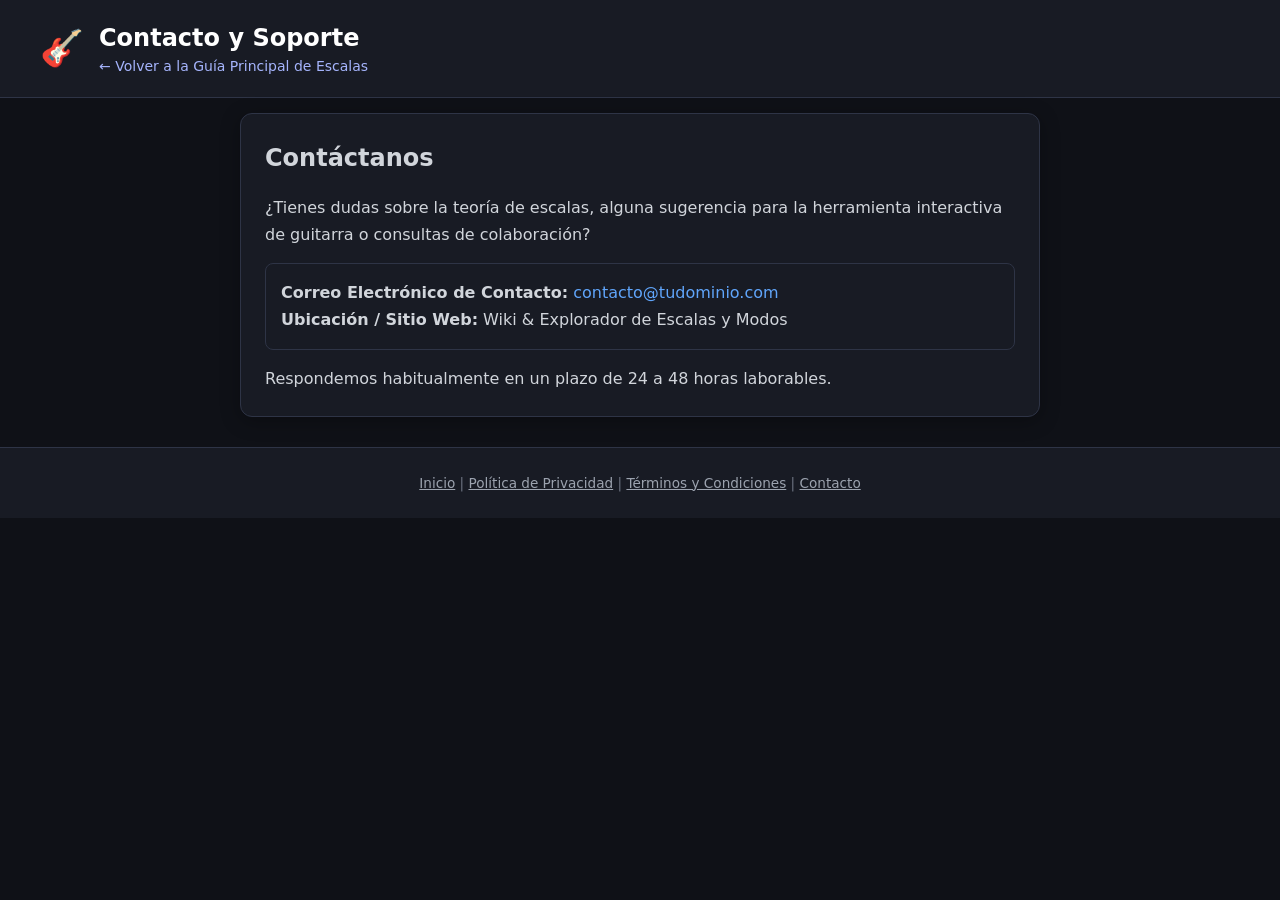
==== contacto.html @ e7c22ce0 "Publish full-width encyclopedia, AdSense containers, and legal compliance pages to main Co-authored-" ====
<!DOCTYPE html>
<html lang="es">
<head>
  <meta charset="UTF-8">
  <meta name="viewport" content="width=device-width, initial-scale=1.0">
  <title>Contacto - Wiki & Explorador de Escalas</title>
  <link rel="stylesheet" href="styles.css">
</head>
<body>
  <header class="app-header">
    <div class="logo-container">
      <span class="logo-icon">🎸</span>
      <div>
        <h1>Contacto y Soporte</h1>
        <p class="subtitle"><a href="index.html" style="color:#a5b4fc; text-decoration:none;">← Volver a la Guía Principal de Escalas</a></p>
      </div>
    </div>
  </header>

  <main class="app-container">
    <section class="card" style="display:flex; flex-direction:column; gap:15px; color:#d1d5db; line-height:1.7; max-width:800px; margin:0 auto; width:100%;">
      <h2>Contáctanos</h2>
      <p>¿Tienes dudas sobre la teoría de escalas, alguna sugerencia para la herramienta interactiva de guitarra o consultas de colaboración?</p>

      <div style="background-color:var(--panel-bg); border:1px solid var(--border-color); padding:15px; border-radius:8px;">
        <p><strong>Correo Electrónico de Contacto:</strong> <span style="color:#60a5fa;">contacto@tudominio.com</span></p>
        <p><strong>Ubicación / Sitio Web:</strong> Wiki & Explorador de Escalas y Modos</p>
      </div>

      <p>Respondemos habitualmente en un plazo de 24 a 48 horas laborables.</p>
    </section>
  </main>

  <footer class="app-footer">
    <p><a href="index.html" style="color:#9ca3af;">Inicio</a> | <a href="politica-de-privacidad.html" style="color:#9ca3af;">Política de Privacidad</a> | <a href="terminos-y-condiciones.html" style="color:#9ca3af;">Términos y Condiciones</a> | <a href="contacto.html" style="color:#9ca3af;">Contacto</a></p>
  </footer>
</body>
</html>
---- styles.css ----
:root {
  --bg-color: #0f1117;
  --panel-bg: #181b24;
  --card-bg: #1f2330;
  --border-color: #2e3446;
  --accent-color: #6366f1;
  --accent-hover: #4f46e5;
  --root-color: #ef4444;
  --root-hover: #dc2626;
  --scale-note-bg: #3b82f6;
  --scale-note-text: #ffffff;
  --text-main: #f3f4f6;
  --text-muted: #9ca3af;
  --text-dim: #6b7280;
  --wood-bg: #1c1815;
  --fret-wire: #8892b0;
  --fret-marker: #4b5563;
  --string-color: #94a3b8;
  --font-sans: 'Inter', system-ui, -apple-system, sans-serif;
  --font-mono: 'JetBrains Mono', monospace;
}

* {
  box-sizing: border-box;
  margin: 0;
  padding: 0;
}

body {
  background-color: var(--bg-color);
  color: var(--text-main);
  font-family: var(--font-sans);
  line-height: 1.5;
  padding-bottom: 40px;
}

.app-header {
  background-color: var(--panel-bg);
  border-bottom: 1px solid var(--border-color);
  padding: 20px 40px;
  display: flex;
  justify-content: space-between;
  align-items: center;
  flex-wrap: wrap;
  gap: 15px;
  width: 100%;
}

.logo-container {
  display: flex;
  align-items: center;
  gap: 15px;
}

.logo-icon {
  font-size: 2.2rem;
}

.app-header h1 {
  font-size: 1.5rem;
  font-weight: 700;
  color: #fff;
}

.subtitle {
  color: var(--text-muted);
  font-size: 0.875rem;
}

.header-nav {
  display: flex;
  gap: 20px;
}

.header-nav a {
  color: #a5b4fc;
  text-decoration: none;
  font-size: 0.9rem;
  font-weight: 600;
  transition: color 0.2s;
}

.header-nav a:hover {
  color: #fff;
}

/* ADSENSE CONTAINERS */
.adsense-container {
  width: 100%;
  max-width: 1400px;
  margin: 15px auto;
  padding: 10px 20px;
  background-color: rgba(31, 35, 48, 0.4);
  border: 1px dashed var(--border-color);
  border-radius: 8px;
  text-align: center;
  min-height: 90px;
  display: flex;
  flex-direction: column;
  justify-content: center;
  align-items: center;
  position: relative;
}

.adsense-placeholder-label {
  font-size: 0.72rem;
  color: var(--text-dim);
  text-transform: uppercase;
  letter-spacing: 0.5px;
  margin-bottom: 4px;
}

.app-container {
  width: 100%;
  max-width: 1400px;
  margin: 15px auto;
  padding: 0 20px;
  display: flex;
  flex-direction: column;
  gap: 35px;
}

/* Cards & Containers */
.card {
  background-color: var(--panel-bg);
  border: 1px solid var(--border-color);
  border-radius: 12px;
  padding: 24px;
  box-shadow: 0 4px 20px rgba(0, 0, 0, 0.3);
}

/* FULL-WIDTH ENCICLOPEDIA (UPPER PORTION OF THE PAGE) */
.wiki-section {
  display: flex;
  flex-direction: column;
  gap: 25px;
  width: 100%;
}

.wiki-header {
  display: flex;
  justify-content: space-between;
  align-items: flex-start;
  flex-wrap: wrap;
  border-bottom: 1px solid var(--border-color);
  padding-bottom: 16px;
  gap: 15px;
}

.wiki-header h2 {
  font-size: 1.6rem;
  color: #fff;
}

.wiki-header-desc {
  color: var(--text-muted);
  font-size: 0.95rem;
  margin-top: 4px;
}

.wiki-grid {
  display: grid;
  grid-template-columns: repeat(auto-fit, minmax(310px, 1fr));
  gap: 22px;
  width: 100%;
}

.wiki-card {
  background-color: var(--card-bg);
  border: 1px solid var(--border-color);
  border-radius: 10px;
  padding: 20px;
  display: flex;
  flex-direction: column;
  gap: 12px;
  font-size: 0.92rem;
}

.wiki-card h3 {
  font-size: 1.2rem;
  color: #a5b4fc;
  border-bottom: 1px solid var(--border-color);
  padding-bottom: 8px;
}

.wiki-meta {
  font-family: var(--font-mono);
  font-size: 0.85rem;
  color: #fbbf24;
  background-color: rgba(245, 158, 11, 0.1);
  padding: 6px 12px;
  border-radius: 6px;
  border: 1px solid rgba(245, 158, 11, 0.2);
}

.wiki-chords-box {
  background-color: rgba(99, 102, 241, 0.12);
  border: 1px solid rgba(99, 102, 241, 0.3);
  padding: 10px 14px;
  border-radius: 6px;
  font-size: 0.84rem;
  font-family: var(--font-mono);
  color: #c7d2fe;
  display: flex;
  flex-direction: column;
  gap: 5px;
}

.wiki-modes-block {
  background-color: var(--panel-bg);
  padding: 14px;
  border-radius: 8px;
  border: 1px solid var(--border-color);
  display: flex;
  flex-direction: column;
  gap: 8px;
}

.wiki-modes-title {
  font-size: 0.85rem;
  font-weight: 700;
  color: #a5b4fc;
  text-transform: uppercase;
  letter-spacing: 0.5px;
}

.wiki-mode-rows {
  list-style: none;
  display: flex;
  flex-direction: column;
  gap: 6px;
  padding: 0;
}

.wiki-mode-rows li {
  font-size: 0.88rem;
  color: #d1d5db;
  padding: 5px 0;
  border-bottom: 1px dashed rgba(255, 255, 255, 0.08);
  line-height: 1.45;
}

.wiki-mode-rows li:last-child {
  border-bottom: none;
}

.wiki-mode-rows li strong {
  color: #60a5fa;
}

/* HARMONIZED CHORDS GRID (INTERACTIVE TOOL) */
.chords-grid-container {
  display: grid;
  grid-template-columns: repeat(auto-fit, minmax(130px, 1fr));
  gap: 10px;
  width: 100%;
}

.chord-degree-card {
  background-color: var(--panel-bg);
  border: 1px solid var(--border-color);
  border-radius: 8px;
  padding: 10px;
  display: flex;
  flex-direction: column;
  gap: 4px;
  text-align: center;
}

.chord-degree-num {
  font-size: 0.75rem;
  font-weight: 700;
  color: var(--text-muted);
  text-transform: uppercase;
}

.chord-name-main {
  font-family: var(--font-mono);
  font-size: 1.1rem;
  font-weight: 700;
  color: #f3f4f6;
}

.chord-notes-span {
  font-family: var(--font-mono);
  font-size: 0.75rem;
  color: #93c5fd;
}

/* TRANSFORMATION 3-STEP VERTICAL */
.transformation-block {
  margin-top: 15px;
  display: flex;
  flex-direction: column;
  gap: 18px;
  border-top: 1px solid var(--border-color);
  padding-top: 22px;
}

.transformation-block h3 {
  font-size: 1.25rem;
  color: #fff;
}

.transformation-3step-grid {
  display: grid;
  grid-template-columns: repeat(auto-fit, minmax(280px, 1fr));
  gap: 18px;
}

.trans-3step-card {
  background-color: var(--card-bg);
  border: 1px solid var(--border-color);
  border-radius: 10px;
  padding: 18px;
  display: flex;
  flex-direction: column;
  gap: 10px;
  text-align: center;
}

.trans-line-base {
  font-family: var(--font-mono);
  font-size: 0.92rem;
  font-weight: 600;
  color: #93c5fd;
  background-color: rgba(59, 130, 246, 0.15);
  padding: 8px;
  border-radius: 6px;
}

.trans-line-arrow {
  font-size: 0.88rem;
  font-weight: 700;
  color: #f59e0b;
  padding: 4px 0;
}

.trans-line-result {
  font-family: var(--font-mono);
  font-size: 0.92rem;
  font-weight: 700;
  color: #34d399;
  background-color: rgba(16, 185, 129, 0.15);
  padding: 8px;
  border-radius: 6px;
}

/* INTERACTIVE TOOL SECTION (LOWER PORTION OF THE PAGE) */
.interactive-tool-section {
  display: flex;
  flex-direction: column;
  gap: 25px;
  border-top: 2px solid var(--accent-color);
  padding-top: 30px;
  width: 100%;
}

.tool-section-header h2 {
  font-size: 1.6rem;
  color: #fff;
}

.tool-section-header p {
  color: var(--text-muted);
  font-size: 0.92rem;
}

/* Control Panel */
.control-panel {
  display: grid;
  grid-template-columns: repeat(auto-fit, minmax(220px, 1fr));
  gap: 18px;
  background-color: var(--panel-bg);
  border: 1px solid var(--border-color);
  padding: 22px;
  border-radius: 12px;
}

.control-group {
  display: flex;
  flex-direction: column;
  gap: 6px;
}

.control-group label {
  font-size: 0.85rem;
  font-weight: 600;
  color: var(--text-muted);
  text-transform: uppercase;
  letter-spacing: 0.5px;
}

.select-input {
  background-color: var(--card-bg);
  color: #fff;
  border: 1px solid var(--border-color);
  border-radius: 8px;
  padding: 10px 12px;
  font-size: 0.95rem;
  font-family: var(--font-sans);
  outline: none;
  cursor: pointer;
  transition: border-color 0.2s;
}

.select-input:focus, .select-input:hover {
  border-color: var(--accent-color);
}

/* Tuning Panel */
.tuning-panel {
  display: flex;
  flex-direction: column;
  gap: 15px;
}

.tuning-header {
  display: flex;
  justify-content: space-between;
  align-items: center;
  flex-wrap: wrap;
  gap: 10px;
}

.tuning-header h3 {
  font-size: 1.1rem;
  color: #fff;
}

.tuning-presets {
  display: flex;
  align-items: center;
  gap: 10px;
  font-size: 0.85rem;
  color: var(--text-muted);
}

.tuning-inputs {
  display: flex;
  flex-wrap: wrap;
  gap: 12px;
}

.tuning-string-item {
  display: flex;
  align-items: center;
  gap: 6px;
  background-color: var(--card-bg);
  padding: 6px 12px;
  border-radius: 8px;
  border: 1px solid var(--border-color);
  font-size: 0.85rem;
}

.tuning-select {
  background-color: var(--bg-color);
  color: #fff;
  border: 1px solid var(--border-color);
  border-radius: 4px;
  padding: 4px 6px;
  font-family: var(--font-mono);
}

/* Scale Info Panel & Formula Text */
.scale-info-panel {
  display: flex;
  flex-direction: column;
  gap: 20px;
}

.scale-title-row {
  display: flex;
  justify-content: space-between;
  align-items: center;
  flex-wrap: wrap;
  gap: 15px;
  border-bottom: 1px solid var(--border-color);
  padding-bottom: 15px;
}

.scale-title-row h2 {
  font-size: 1.6rem;
  font-weight: 700;
  color: #fff;
  display: flex;
  align-items: center;
  gap: 10px;
}

.badge {
  background-color: var(--accent-color);
  color: #fff;
  font-size: 0.75rem;
  padding: 4px 10px;
  border-radius: 20px;
  font-weight: 600;
  text-transform: uppercase;
  letter-spacing: 0.5px;
}

.playback-controls {
  display: flex;
  align-items: center;
  gap: 15px;
}

.speed-label {
  font-size: 0.85rem;
  color: var(--text-muted);
  display: flex;
  align-items: center;
  gap: 8px;
}

.scale-details-grid {
  display: grid;
  grid-template-columns: repeat(auto-fit, minmax(280px, 1fr));
  gap: 15px;
}

.detail-card {
  background-color: var(--card-bg);
  border: 1px solid var(--border-color);
  border-radius: 8px;
  padding: 14px;
  display: flex;
  flex-direction: column;
  gap: 8px;
}

.detail-full {
  grid-column: 1 / -1;
}

.detail-label {
  font-size: 0.8rem;
  font-weight: 600;
  color: var(--text-muted);
  text-transform: uppercase;
}

/* FORMULA DIRECT TEXT DISPLAY (2 LINES WITHOUT SPACES IN HYPHENS) */
.formula-text-container {
  display: flex;
  flex-direction: column;
  gap: 4px;
  background-color: var(--panel-bg);
  padding: 10px 14px;
  border-radius: 6px;
  border: 1px solid var(--border-color);
}

.formula-line-text {
  font-family: var(--font-mono);
  font-size: 1.05rem;
  font-weight: 700;
  color: #60a5fa;
  letter-spacing: 0.5px;
}

.formula-line-numbers {
  font-family: var(--font-mono);
  font-size: 0.95rem;
  font-weight: 600;
  color: #f59e0b;
  letter-spacing: 0.5px;
}

.formula-chips, .notes-chips {
  display: flex;
  flex-wrap: wrap;
  gap: 8px;
}

.chip {
  background-color: var(--panel-bg);
  border: 1px solid var(--border-color);
  padding: 4px 10px;
  border-radius: 6px;
  font-family: var(--font-mono);
  font-size: 0.9rem;
  font-weight: 600;
}

.chip.chip-root {
  background-color: var(--root-color);
  border-color: var(--root-hover);
  color: #fff;
}

.description-text {
  color: #d1d5db;
  font-size: 0.95rem;
  line-height: 1.6;
}

/* Fretboard Section */
.fretboard-section {
  display: flex;
  flex-direction: column;
  gap: 15px;
}

.fretboard-header {
  display: flex;
  justify-content: space-between;
  align-items: center;
  flex-wrap: wrap;
  gap: 10px;
}

.fretboard-legend {
  display: flex;
  gap: 15px;
  font-size: 0.85rem;
  color: var(--text-muted);
}

.legend-item {
  display: flex;
  align-items: center;
  gap: 6px;
}

.legend-color {
  width: 12px;
  height: 12px;
  border-radius: 50%;
}

.root-color {
  background-color: var(--root-color);
}

.scale-color {
  background-color: var(--scale-note-bg);
}

.fretboard-scroll-wrapper {
  overflow-x: auto;
  padding-bottom: 10px;
  border-radius: 8px;
}

.fretboard {
  display: flex;
  flex-direction: column;
  background: var(--wood-bg);
  border: 4px solid #2d2620;
  border-radius: 6px;
  min-width: 1200px;
  position: relative;
  user-select: none;
}

.fret-numbers-row {
  display: grid;
  grid-template-columns: 70px repeat(24, minmax(42px, 1fr));
  background-color: #12100e;
  border-bottom: 2px solid #332b23;
}

.fret-number-cell {
  text-align: center;
  font-family: var(--font-mono);
  font-size: 0.75rem;
  color: var(--text-muted);
  padding: 6px 0;
  border-right: 1px solid rgba(255, 255, 255, 0.05);
}

.fret-number-cell.has-marker {
  color: #f59e0b;
  font-weight: 700;
}

.fret-string-row {
  display: grid;
  grid-template-columns: 70px repeat(24, minmax(42px, 1fr));
  position: relative;
  height: 38px;
  align-items: center;
}

.fret-string-row::before {
  content: '';
  position: absolute;
  left: 70px;
  right: 0;
  top: 50%;
  height: var(--string-thickness, 2px);
  background: linear-gradient(180deg, #cbd5e1, #64748b);
  z-index: 1;
  box-shadow: 0 1px 3px rgba(0,0,0,0.6);
}

.string-label-cell {
  background-color: #12100e;
  color: #fff;
  font-family: var(--font-mono);
  font-weight: 700;
  font-size: 0.85rem;
  display: flex;
  align-items: center;
  justify-content: center;
  border-right: 4px solid #d97706;
  z-index: 2;
  height: 100%;
}

.fret-note-cell {
  position: relative;
  height: 100%;
  display: flex;
  align-items: center;
  justify-content: center;
  border-right: 2px solid var(--fret-wire);
  z-index: 2;
  cursor: pointer;
}

.fret-note-cell:hover {
  background-color: rgba(255, 255, 255, 0.08);
}

.fret-marker-single, .fret-marker-double {
  position: absolute;
  background-color: var(--fret-marker);
  border-radius: 50%;
  opacity: 0.35;
  z-index: 1;
  pointer-events: none;
}

.fret-marker-single {
  width: 12px;
  height: 12px;
}

.fret-marker-double {
  width: 10px;
  height: 10px;
}

.fret-note-badge {
  width: 26px;
  height: 26px;
  border-radius: 50%;
  display: flex;
  align-items: center;
  justify-content: center;
  font-size: 0.72rem;
  font-weight: 700;
  font-family: var(--font-mono);
  box-shadow: 0 2px 5px rgba(0,0,0,0.5);
  transition: transform 0.15s ease, box-shadow 0.15s ease;
  z-index: 3;
}

.fret-note-badge:hover {
  transform: scale(1.25);
  box-shadow: 0 0 10px rgba(255, 255, 255, 0.8);
}

.fret-note-badge.note-root {
  background-color: var(--root-color);
  color: #fff;
  border: 2px solid #fca5a5;
}

.fret-note-badge.note-scale {
  background-color: var(--scale-note-bg);
  color: var(--scale-note-text);
  border: 1px solid #93c5fd;
}

.fret-note-badge.playing {
  transform: scale(1.4);
  background-color: #10b981 !important;
  border-color: #6ee7b7 !important;
  color: #fff !important;
  box-shadow: 0 0 14px #10b981;
}

/* Relativity Matrix Table */
.matrix-section {
  display: flex;
  flex-direction: column;
  gap: 15px;
}

.matrix-subtitle {
  font-size: 0.85rem;
  color: var(--text-muted);
}

.table-scroll-wrapper {
  overflow-x: auto;
}

.relativity-table {
  width: 100%;
  border-collapse: collapse;
  font-size: 0.88rem;
  text-align: left;
}

.relativity-table th {
  background-color: var(--card-bg);
  color: #fff;
  padding: 12px 14px;
  border: 1px solid var(--border-color);
  font-weight: 600;
}

.relativity-table td {
  padding: 10px 14px;
  border: 1px solid var(--border-color);
  font-family: var(--font-mono);
  color: #d1d5db;
}

.relativity-table tr:nth-child(even) {
  background-color: rgba(255, 255, 255, 0.02);
}

.relativity-table tr:hover {
  background-color: rgba(99, 102, 241, 0.1);
}

.relativity-table td.highlight-root {
  background-color: rgba(239, 68, 68, 0.25);
  color: #fff;
  font-weight: 700;
}

/* Buttons */
.btn {
  padding: 8px 16px;
  border-radius: 8px;
  font-weight: 600;
  font-size: 0.9rem;
  cursor: pointer;
  border: none;
  transition: background-color 0.2s, transform 0.1s;
  display: inline-flex;
  align-items: center;
  justify-content: center;
  gap: 6px;
}

.btn:active {
  transform: scale(0.97);
}

.btn-primary {
  background-color: var(--accent-color);
  color: #fff;
}

.btn-primary:hover {
  background-color: var(--accent-hover);
}

.btn-sm {
  padding: 4px 10px;
  font-size: 0.78rem;
  background-color: var(--card-bg);
  border: 1px solid var(--border-color);
  color: #d1d5db;
}

.btn-sm:hover {
  background-color: var(--border-color);
}

.app-footer {
  text-align: center;
  padding: 25px 20px;
  color: var(--text-dim);
  font-size: 0.85rem;
  display: flex;
  flex-direction: column;
  gap: 10px;
  background-color: var(--panel-bg);
  border-top: 1px solid var(--border-color);
  margin-top: 30px;
}

.footer-links {
  display: flex;
  justify-content: center;
  gap: 15px;
  flex-wrap: wrap;
}

.footer-links a {
  color: #9ca3af;
  text-decoration: none;
  transition: color 0.2s;
}

.footer-links a:hover {
  color: #a5b4fc;
}
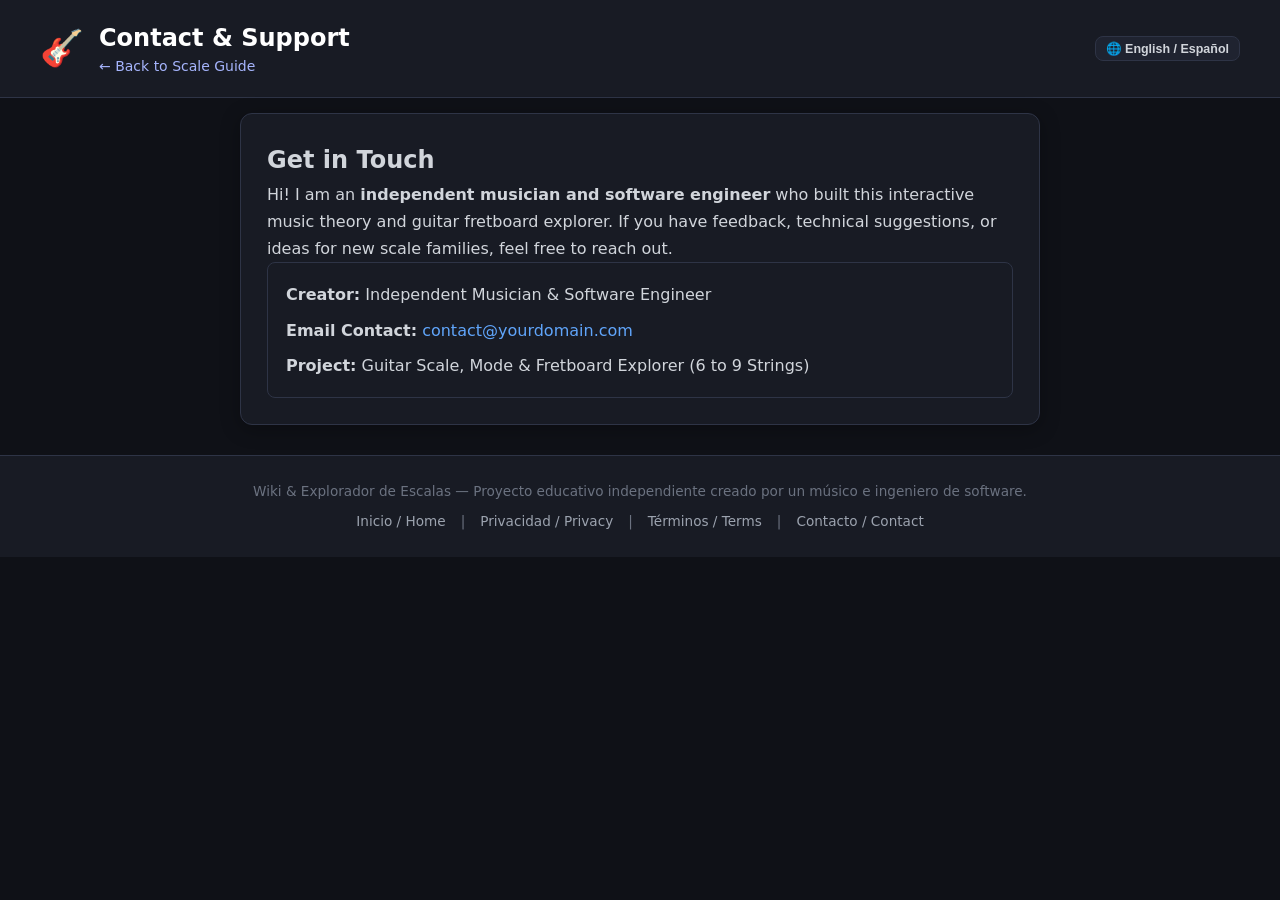
==== commit 1fea85d0: "Add bilingual support, state persistence, transposed mode tables, and consolidated fretboard panel C" ====
--- a/contacto.html
+++ b/contacto.html
@@ -3,7 +3,7 @@
 <head>
   <meta charset="UTF-8">
   <meta name="viewport" content="width=device-width, initial-scale=1.0">
-  <title>Contacto - Wiki & Explorador de Escalas</title>
+  <title>Contacto - Contact & Support | Wiki & Explorador de Escalas</title>
   <link rel="stylesheet" href="styles.css">
 </head>
 <body>
@@ -11,28 +11,77 @@
     <div class="logo-container">
       <span class="logo-icon">🎸</span>
       <div>
-        <h1>Contacto y Soporte</h1>
-        <p class="subtitle"><a href="index.html" style="color:#a5b4fc; text-decoration:none;">← Volver a la Guía Principal de Escalas</a></p>
+        <h1 id="page-title">Contacto y Soporte / Contact & Support</h1>
+        <p class="subtitle"><a href="index.html" style="color:#a5b4fc; text-decoration:none;">← <span id="back-link">Volver a la Guía Principal de Escalas</span></a></p>
       </div>
+    </div>
+    <div class="header-nav">
+      <button id="btn-lang-toggle" class="btn btn-sm btn-primary">🌐 English / Español</button>
     </div>
   </header>
 
   <main class="app-container">
     <section class="card" style="display:flex; flex-direction:column; gap:15px; color:#d1d5db; line-height:1.7; max-width:800px; margin:0 auto; width:100%;">
-      <h2>Contáctanos</h2>
-      <p>¿Tienes dudas sobre la teoría de escalas, alguna sugerencia para la herramienta interactiva de guitarra o consultas de colaboración?</p>
+      <article id="content-es">
+        <h2>Contáctame</h2>
+        <p>Hola, soy un <strong>músico e ingeniero independiente</strong> que construyó esta guía interactiva de teoría musical y mástil para guitarra. Si tienes comentarios, encuentras algún detalle técnico o quieres sugerir nuevas escalas o funciones, me encantaría leerte.</p>
 
-      <div style="background-color:var(--panel-bg); border:1px solid var(--border-color); padding:15px; border-radius:8px;">
-        <p><strong>Correo Electrónico de Contacto:</strong> <span style="color:#60a5fa;">contacto@tudominio.com</span></p>
-        <p><strong>Ubicación / Sitio Web:</strong> Wiki & Explorador de Escalas y Modos</p>
-      </div>
+        <div style="background-color:var(--panel-bg); border:1px solid var(--border-color); padding:18px; border-radius:8px; display:flex; flex-direction:column; gap:8px;">
+          <p><strong>Desarrollador:</strong> Músico e Ingeniero Independiente</p>
+          <p><strong>Correo de Contacto:</strong> <span style="color:#60a5fa;">contacto@tudominio.com</span></p>
+          <p><strong>Proyecto:</strong> Wiki & Explorador de Escalas, Modos y Guitarra (6 a 9 Cuerdas)</p>
+        </div>
+      </article>
 
-      <p>Respondemos habitualmente en un plazo de 24 a 48 horas laborables.</p>
+      <article id="content-en" style="display:none;">
+        <h2>Get in Touch</h2>
+        <p>Hi! I am an <strong>independent musician and software engineer</strong> who built this interactive music theory and guitar fretboard explorer. If you have feedback, technical suggestions, or ideas for new scale families, feel free to reach out.</p>
+
+        <div style="background-color:var(--panel-bg); border:1px solid var(--border-color); padding:18px; border-radius:8px; display:flex; flex-direction:column; gap:8px;">
+          <p><strong>Creator:</strong> Independent Musician & Software Engineer</p>
+          <p><strong>Email Contact:</strong> <span style="color:#60a5fa;">contact@yourdomain.com</span></p>
+          <p><strong>Project:</strong> Guitar Scale, Mode & Fretboard Explorer (6 to 9 Strings)</p>
+        </div>
+      </article>
     </section>
   </main>
 
   <footer class="app-footer">
-    <p><a href="index.html" style="color:#9ca3af;">Inicio</a> | <a href="politica-de-privacidad.html" style="color:#9ca3af;">Política de Privacidad</a> | <a href="terminos-y-condiciones.html" style="color:#9ca3af;">Términos y Condiciones</a> | <a href="contacto.html" style="color:#9ca3af;">Contacto</a></p>
+    <p>Wiki & Explorador de Escalas — Proyecto educativo independiente creado por un músico e ingeniero de software.</p>
+    <p class="footer-links">
+      <a href="index.html">Inicio / Home</a> |
+      <a href="politica-de-privacidad.html">Privacidad / Privacy</a> |
+      <a href="terminos-y-condiciones.html">Términos / Terms</a> |
+      <a href="contacto.html">Contacto / Contact</a>
+    </p>
   </footer>
+
+  <script>
+    const btnLang = document.getElementById('btn-lang-toggle');
+    const es = document.getElementById('content-es');
+    const en = document.getElementById('content-en');
+    let lang = localStorage.getItem('scale_wiki_lang') || 'en';
+
+    function applyLang() {
+      if (lang === 'en') {
+        es.style.display = 'none';
+        en.style.display = 'block';
+        document.getElementById('page-title').textContent = 'Contact & Support';
+        document.getElementById('back-link').textContent = 'Back to Scale Guide';
+      } else {
+        es.style.display = 'block';
+        en.style.display = 'none';
+        document.getElementById('page-title').textContent = 'Contacto y Soporte';
+        document.getElementById('back-link').textContent = 'Volver a la Guía Principal de Escalas';
+      }
+      localStorage.setItem('scale_wiki_lang', lang);
+    }
+
+    btnLang.addEventListener('click', () => {
+      lang = (lang === 'en') ? 'es' : 'en';
+      applyLang();
+    });
+    applyLang();
+  </script>
 </body>
 </html>
--- a/styles.css
+++ b/styles.css
@@ -69,7 +69,8 @@
 
 .header-nav {
   display: flex;
-  gap: 20px;
+  align-items: center;
+  gap: 18px;
 }
 
 .header-nav a {
@@ -87,7 +88,7 @@
 /* ADSENSE CONTAINERS */
 .adsense-container {
   width: 100%;
-  max-width: 1400px;
+  max-width: 1500px;
   margin: 15px auto;
   padding: 10px 20px;
   background-color: rgba(31, 35, 48, 0.4);
@@ -112,7 +113,7 @@
 
 .app-container {
   width: 100%;
-  max-width: 1400px;
+  max-width: 1500px;
   margin: 15px auto;
   padding: 0 20px;
   display: flex;
@@ -125,11 +126,44 @@
   background-color: var(--panel-bg);
   border: 1px solid var(--border-color);
   border-radius: 12px;
-  padding: 24px;
+  padding: 26px;
   box-shadow: 0 4px 20px rgba(0, 0, 0, 0.3);
 }
 
-/* FULL-WIDTH ENCICLOPEDIA (UPPER PORTION OF THE PAGE) */
+/* THEORY FORMULA GUIDE BOX (FOR ADSENSE & PEDAGOGY) */
+.theory-guide-box {
+  border-left: 4px solid var(--accent-color);
+}
+
+.theory-grid {
+  display: grid;
+  grid-template-columns: repeat(auto-fit, minmax(280px, 1fr));
+  gap: 16px;
+  margin-top: 10px;
+}
+
+.th-col {
+  background-color: var(--panel-bg);
+  border: 1px solid var(--border-color);
+  border-radius: 8px;
+  padding: 14px;
+  display: flex;
+  flex-direction: column;
+  gap: 6px;
+}
+
+.th-col h5 {
+  color: #a5b4fc;
+  font-size: 0.95rem;
+}
+
+.th-col p {
+  font-size: 0.88rem;
+  color: #d1d5db;
+  line-height: 1.5;
+}
+
+/* FULL-WIDTH ENCICLOPEDIA & WIDE SLABS */
 .wiki-section {
   display: flex;
   flex-direction: column;
@@ -148,111 +182,271 @@
 }
 
 .wiki-header h2 {
-  font-size: 1.6rem;
+  font-size: 1.7rem;
   color: #fff;
 }
 
 .wiki-header-desc {
   color: var(--text-muted);
-  font-size: 0.95rem;
+  font-size: 0.98rem;
   margin-top: 4px;
 }
 
 .wiki-grid {
-  display: grid;
-  grid-template-columns: repeat(auto-fit, minmax(310px, 1fr));
-  gap: 22px;
+  display: flex;
+  flex-direction: column;
+  gap: 28px;
   width: 100%;
 }
 
 .wiki-card {
   background-color: var(--card-bg);
   border: 1px solid var(--border-color);
+  border-radius: 12px;
+  padding: 24px;
+  display: flex;
+  flex-direction: column;
+  gap: 18px;
+  width: 100%;
+  box-shadow: 0 4px 12px rgba(0,0,0,0.25);
+}
+
+.wiki-card-title-row {
+  display: flex;
+  justify-content: space-between;
+  align-items: center;
+  flex-wrap: wrap;
+  gap: 12px;
+  border-bottom: 2px solid var(--border-color);
+  padding-bottom: 12px;
+}
+
+.wiki-card h3 {
+  font-size: 1.35rem;
+  color: #a5b4fc;
+}
+
+.wiki-meta {
+  font-family: var(--font-mono);
+  font-size: 0.88rem;
+  color: #fbbf24;
+  background-color: rgba(245, 158, 11, 0.12);
+  padding: 8px 14px;
+  border-radius: 8px;
+  border: 1px solid rgba(245, 158, 11, 0.25);
+}
+
+.wiki-section-detail {
+  display: flex;
+  flex-direction: column;
+  gap: 10px;
+  line-height: 1.65;
+  color: #d1d5db;
+  font-size: 0.96rem;
+}
+
+.wiki-section-detail h4 {
+  font-size: 1.05rem;
+  color: #60a5fa;
+}
+
+/* PENTATONIC FITS GRID */
+.pentatonic-fits-grid {
+  display: grid;
+  grid-template-columns: repeat(auto-fit, minmax(280px, 1fr));
+  gap: 16px;
+  margin-top: 8px;
+}
+
+.fit-box {
+  background-color: var(--panel-bg);
+  border: 1px solid var(--border-color);
+  border-radius: 8px;
+  padding: 14px;
+  display: flex;
+  flex-direction: column;
+  gap: 8px;
+}
+
+.fit-box h5 {
+  color: #f59e0b;
+  font-size: 0.95rem;
+}
+
+.fit-box ul {
+  padding-left: 20px;
+  display: flex;
+  flex-direction: column;
+  gap: 6px;
+  font-size: 0.9rem;
+}
+
+/* TRANSPOSED ALIGNED MODE TABLES FOR WIKI CARDS */
+.wiki-modes-table-container {
+  overflow-x: auto;
+  background-color: var(--panel-bg);
+  border: 1px solid var(--border-color);
   border-radius: 10px;
-  padding: 20px;
+  padding: 14px;
+}
+
+.wiki-modes-table {
+  width: 100%;
+  border-collapse: collapse;
+  font-size: 0.88rem;
+  text-align: left;
+  min-width: 800px;
+}
+
+.wiki-modes-table th {
+  background-color: var(--card-bg);
+  color: #a5b4fc;
+  padding: 10px 12px;
+  border: 1px solid var(--border-color);
+  font-weight: 700;
+  text-transform: uppercase;
+  font-size: 0.8rem;
+}
+
+.wiki-modes-table td {
+  padding: 8px 12px;
+  border: 1px solid var(--border-color);
+  color: #d1d5db;
+}
+
+.wiki-modes-table .col-mode-name {
+  font-weight: 700;
+  color: #60a5fa;
+  min-width: 180px;
+}
+
+.wiki-modes-table .col-code {
+  font-family: var(--font-mono);
+  font-size: 0.82rem;
+  color: #fbbf24;
+  white-space: nowrap;
+}
+
+.wiki-modes-table .col-steps {
+  font-family: var(--font-mono);
+  font-size: 0.82rem;
+  color: #34d399;
+  white-space: nowrap;
+}
+
+.wiki-modes-table .col-desc {
+  font-size: 0.85rem;
+  color: #9ca3af;
+  min-width: 250px;
+}
+
+/* WIDE SCROLLABLE CHORD SLABS IN WIKI CARDS */
+.wiki-chords-box {
+  background-color: rgba(15, 23, 42, 0.6);
+  border: 1px solid rgba(99, 102, 241, 0.35);
+  border-radius: 10px;
+  padding: 16px;
   display: flex;
   flex-direction: column;
   gap: 12px;
+  width: 100%;
+}
+
+.wiki-chords-header {
+  display: flex;
+  justify-content: space-between;
+  align-items: center;
   font-size: 0.92rem;
-}
-
-.wiki-card h3 {
-  font-size: 1.2rem;
-  color: #a5b4fc;
-  border-bottom: 1px solid var(--border-color);
-  padding-bottom: 8px;
-}
-
-.wiki-meta {
-  font-family: var(--font-mono);
-  font-size: 0.85rem;
-  color: #fbbf24;
-  background-color: rgba(245, 158, 11, 0.1);
-  padding: 6px 12px;
-  border-radius: 6px;
-  border: 1px solid rgba(245, 158, 11, 0.2);
-}
-
-.wiki-chords-box {
-  background-color: rgba(99, 102, 241, 0.12);
-  border: 1px solid rgba(99, 102, 241, 0.3);
-  padding: 10px 14px;
-  border-radius: 6px;
-  font-size: 0.84rem;
-  font-family: var(--font-mono);
+  font-weight: 700;
   color: #c7d2fe;
-  display: flex;
-  flex-direction: column;
-  gap: 5px;
-}
-
-.wiki-modes-block {
-  background-color: var(--panel-bg);
+}
+
+.scroll-hint {
+  font-size: 0.78rem;
+  color: #f59e0b;
+  background-color: rgba(245, 158, 11, 0.15);
+  padding: 3px 8px;
+  border-radius: 4px;
+}
+
+.wiki-chords-scroll {
+  display: flex;
+  gap: 14px;
+  overflow-x: auto;
+  padding-bottom: 10px;
+  scrollbar-width: thin;
+  scrollbar-color: var(--accent-color) var(--card-bg);
+}
+
+.wiki-chords-scroll::-webkit-scrollbar {
+  height: 8px;
+}
+
+.wiki-chords-scroll::-webkit-scrollbar-thumb {
+  background-color: var(--accent-color);
+  border-radius: 4px;
+}
+
+.chord-slab {
+  flex: 0 0 auto;
+  min-width: 170px;
+  background-color: var(--card-bg);
+  border: 1px solid var(--border-color);
+  border-radius: 8px;
+  padding: 12px 14px;
+  display: flex;
+  flex-direction: column;
+  gap: 4px;
+  text-align: center;
+  box-shadow: 0 2px 8px rgba(0,0,0,0.3);
+}
+
+.chord-slabwide {
+  flex: 0 0 auto;
+  min-width: 280px;
+  max-width: 320px;
+  background-color: var(--card-bg);
+  border: 1px solid var(--border-color);
+  border-radius: 8px;
   padding: 14px;
-  border-radius: 8px;
-  border: 1px solid var(--border-color);
-  display: flex;
-  flex-direction: column;
-  gap: 8px;
-}
-
-.wiki-modes-title {
-  font-size: 0.85rem;
-  font-weight: 700;
-  color: #a5b4fc;
+  display: flex;
+  flex-direction: column;
+  gap: 6px;
+  text-align: left;
+}
+
+.c-deg {
+  font-size: 0.75rem;
+  font-weight: 700;
+  color: #9ca3af;
   text-transform: uppercase;
-  letter-spacing: 0.5px;
-}
-
-.wiki-mode-rows {
-  list-style: none;
-  display: flex;
-  flex-direction: column;
-  gap: 6px;
-  padding: 0;
-}
-
-.wiki-mode-rows li {
-  font-size: 0.88rem;
-  color: #d1d5db;
-  padding: 5px 0;
-  border-bottom: 1px dashed rgba(255, 255, 255, 0.08);
-  line-height: 1.45;
-}
-
-.wiki-mode-rows li:last-child {
-  border-bottom: none;
-}
-
-.wiki-mode-rows li strong {
-  color: #60a5fa;
+}
+
+.c-triad {
+  font-family: var(--font-mono);
+  font-size: 1.1rem;
+  font-weight: 700;
+  color: #f3f4f6;
+}
+
+.c-tetrad {
+  font-family: var(--font-mono);
+  font-size: 0.9rem;
+  font-weight: 600;
+  color: #818cf8;
+}
+
+.c-formula {
+  font-family: var(--font-mono);
+  font-size: 0.78rem;
+  color: #34d399;
 }
 
 /* HARMONIZED CHORDS GRID (INTERACTIVE TOOL) */
 .chords-grid-container {
   display: grid;
-  grid-template-columns: repeat(auto-fit, minmax(130px, 1fr));
-  gap: 10px;
+  grid-template-columns: repeat(auto-fit, minmax(140px, 1fr));
+  gap: 12px;
   width: 100%;
 }
 
@@ -260,7 +454,7 @@
   background-color: var(--panel-bg);
   border: 1px solid var(--border-color);
   border-radius: 8px;
-  padding: 10px;
+  padding: 12px;
   display: flex;
   flex-direction: column;
   gap: 4px;
@@ -276,15 +470,32 @@
 
 .chord-name-main {
   font-family: var(--font-mono);
-  font-size: 1.1rem;
+  font-size: 1.15rem;
   font-weight: 700;
   color: #f3f4f6;
 }
 
 .chord-notes-span {
   font-family: var(--font-mono);
+  font-size: 0.78rem;
+  color: #93c5fd;
+}
+
+.chord-intervals-span {
+  font-family: var(--font-mono);
   font-size: 0.75rem;
-  color: #93c5fd;
+  color: #34d399;
+}
+
+.chord-semitones-span {
+  font-family: var(--font-mono);
+  font-size: 0.75rem;
+  font-weight: 600;
+  color: #fbbf24;
+  background-color: rgba(245, 158, 11, 0.12);
+  padding: 2px 6px;
+  border-radius: 4px;
+  margin-top: 2px;
 }
 
 /* TRANSFORMATION 3-STEP VERTICAL */
@@ -298,13 +509,13 @@
 }
 
 .transformation-block h3 {
-  font-size: 1.25rem;
+  font-size: 1.3rem;
   color: #fff;
 }
 
 .transformation-3step-grid {
   display: grid;
-  grid-template-columns: repeat(auto-fit, minmax(280px, 1fr));
+  grid-template-columns: repeat(auto-fit, minmax(260px, 1fr));
   gap: 18px;
 }
 
@@ -346,7 +557,7 @@
   border-radius: 6px;
 }
 
-/* INTERACTIVE TOOL SECTION (LOWER PORTION OF THE PAGE) */
+/* INTERACTIVE TOOL SECTION (REORDERED: FRETBOARD & TUNING TOP, DETAILS BOTTOM) */
 .interactive-tool-section {
   display: flex;
   flex-direction: column;
@@ -369,7 +580,7 @@
 /* Control Panel */
 .control-panel {
   display: grid;
-  grid-template-columns: repeat(auto-fit, minmax(220px, 1fr));
+  grid-template-columns: repeat(auto-fit, minmax(200px, 1fr));
   gap: 18px;
   background-color: var(--panel-bg);
   border: 1px solid var(--border-color);
@@ -408,11 +619,19 @@
   border-color: var(--accent-color);
 }
 
-/* Tuning Panel */
-.tuning-panel {
-  display: flex;
-  flex-direction: column;
-  gap: 15px;
+/* UNIFIED FRETBOARD & TUNING CARD */
+.fretboard-unified-card {
+  display: flex;
+  flex-direction: column;
+  gap: 20px;
+}
+
+.tuning-integrated-block {
+  border-top: 1px solid var(--border-color);
+  padding-top: 16px;
+  display: flex;
+  flex-direction: column;
+  gap: 12px;
 }
 
 .tuning-header {
@@ -423,8 +642,8 @@
   gap: 10px;
 }
 
-.tuning-header h3 {
-  font-size: 1.1rem;
+.tuning-header h4 {
+  font-size: 1.05rem;
   color: #fff;
 }
 
@@ -596,12 +815,6 @@
 }
 
 /* Fretboard Section */
-.fretboard-section {
-  display: flex;
-  flex-direction: column;
-  gap: 15px;
-}
-
 .fretboard-header {
   display: flex;
   justify-content: space-between;
@@ -904,3 +1117,76 @@
 .footer-links a:hover {
   color: #a5b4fc;
 }
+
+/* MOBILE ADAPTATION & RESPONSIVENESS (MAX-WIDTH 768px & 480px) */
+@media (max-width: 768px) {
+  .app-header {
+    padding: 12px 15px;
+  }
+  .app-container {
+    padding: 0 8px;
+    margin: 10px auto;
+    gap: 20px;
+  }
+  .adsense-container {
+    padding: 8px 10px;
+    margin: 10px auto;
+  }
+  .card {
+    padding: 14px;
+    border-radius: 10px;
+  }
+  .wiki-card {
+    padding: 14px;
+    border-radius: 10px;
+  }
+  .wiki-chords-box {
+    padding: 12px;
+  }
+  .chord-slab {
+    min-width: 145px;
+    padding: 10px;
+  }
+  .chord-slabwide {
+    min-width: 230px;
+    padding: 12px;
+  }
+  .chords-grid-container {
+    grid-template-columns: repeat(auto-fit, minmax(120px, 1fr));
+    gap: 8px;
+  }
+  .chord-degree-card {
+    padding: 8px;
+  }
+  .pentatonic-fits-grid {
+    grid-template-columns: 1fr;
+  }
+  .transformation-3step-grid {
+    grid-template-columns: 1fr;
+  }
+  .control-panel {
+    grid-template-columns: 1fr;
+    padding: 14px;
+  }
+}
+
+@media (max-width: 480px) {
+  .app-container {
+    padding: 0 4px;
+  }
+  .card {
+    padding: 12px 10px;
+  }
+  .wiki-card {
+    padding: 12px 10px;
+  }
+  .wiki-header h2 {
+    font-size: 1.3rem;
+  }
+  .wiki-card h3 {
+    font-size: 1.15rem;
+  }
+  .chords-grid-container {
+    grid-template-columns: repeat(2, 1fr);
+  }
+}
